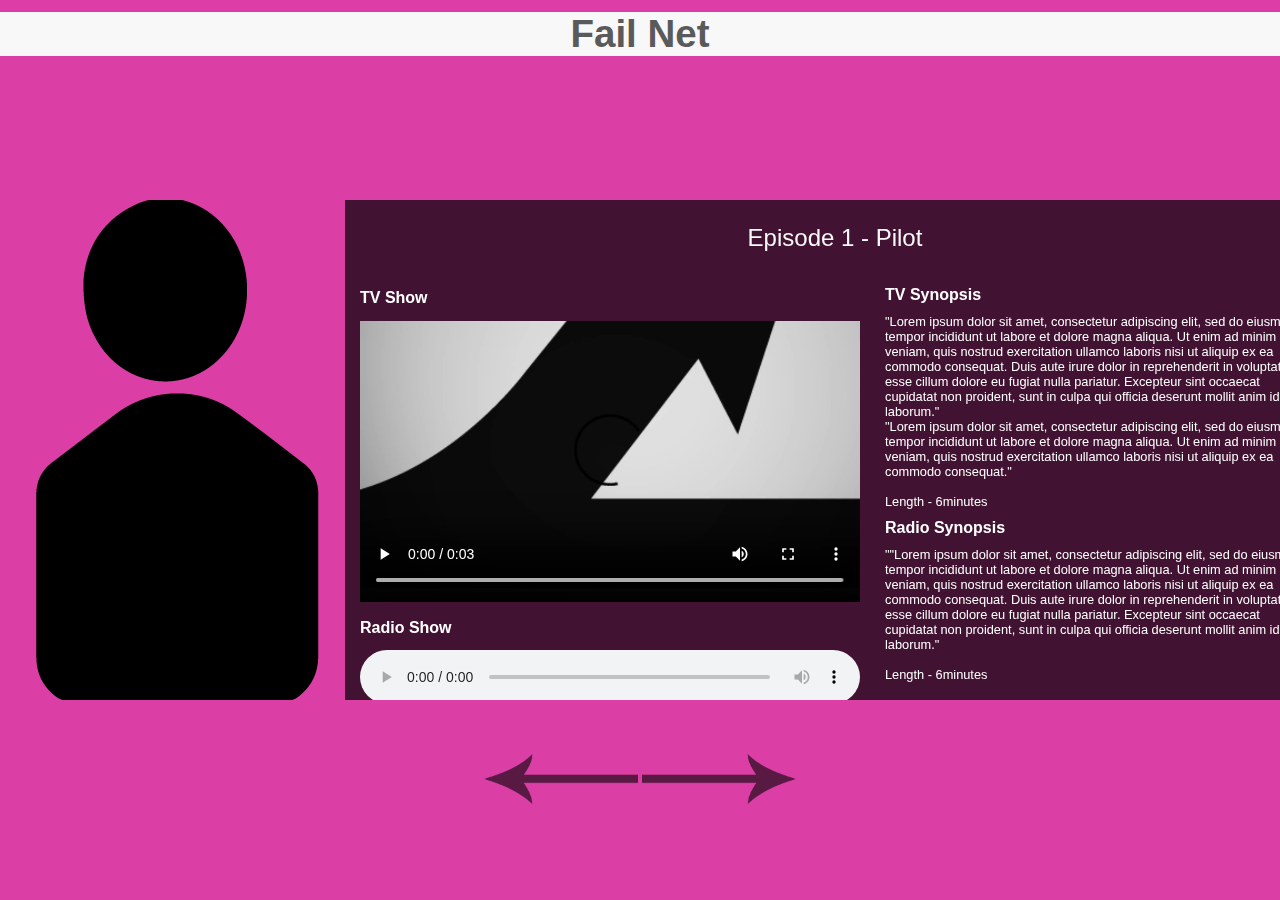
==== index.html @ e0266694 "Upload Test" ====
<!DOCTYPE html>
<html>

<head>
    <title>Fail Net</title>
    <meta name="viewport" content="width=device-width, initial-scale=1.0, maximum-scale=1.0, user-scalable=0">
    <meta http-equiv="cleartype" content="on">
    <link rel="stylesheet" href="css/normal.css"> <!-- CSS reset sheet -->
    <link rel="stylesheet" href="css/styles.css">
    <script src="jQuery/jQuery.js"></script> <!-- jQuery API -->
</head>
<body>
    
    <div id="wrapper" class="wrapper-scroll">
         <div id="par1"></div>
         <div id="par2"></div>
         <div id="par3"></div>
            <div class="content">
                
                <div class="section1">
                   
                    <div class="article1"> <!-- Epsiode 1 -->
                        <div id="titleContainer">
            <div id="whiteBox">
                <h1 class="failNet">Fail Net</h1>
                </div>
            </div>
                        <div class="charCon"> <!-- Epsiode 1 -->
                            <div class="charBlack">
                                <img src="img/charBlackedOut.png">
                            </div>     
                            
                            <div class="epsiodeContent">
                                <p>Episode 1 - Pilot</p>
                                
                                <div class="leftCon">
                                    <h2>TV Show</h2>
                                <video width="500px" controls>
                                    <source src="video/Slyde%20Video%20Intro%20Test%20(Fixed%20Logo).mp4" type="video/mp4">
                                    <source src="video/Slyde_Intro_Circle_Colour_Change.mov" type="video/mov">
                                    Your browser does not support HTML5 video.
                                </video>
                                    <h2>Radio Show</h2>    
                                <audio controls>
                                    <source src="horse.ogg" type="audio/ogg">
                                    <source src="horse.mp3" type="audio/mpeg">
                                    Your browser does not support the audio element.
                                </audio>
                                </div> 
                                
                                <div class="rightCon">
                                    <h2>TV Synopsis</h2>
                                    <p>"Lorem ipsum dolor sit amet, consectetur adipiscing elit, sed do eiusmod tempor incididunt ut labore et dolore magna aliqua. Ut enim ad minim veniam, quis nostrud exercitation ullamco laboris nisi ut aliquip ex ea commodo consequat. Duis aute irure dolor in reprehenderit in voluptate velit esse cillum dolore eu fugiat nulla pariatur. Excepteur sint occaecat cupidatat non proident, sunt in culpa qui officia deserunt mollit anim id est laborum."<br>"Lorem ipsum dolor sit amet, consectetur adipiscing elit, sed do eiusmod tempor incididunt ut labore et dolore magna aliqua. Ut enim ad minim veniam, quis nostrud exercitation ullamco laboris nisi ut aliquip ex ea commodo consequat."<br><br>Length - 6minutes</p> 
               <h2>Radio Synopsis</h2>                     
                                    <p>""Lorem ipsum dolor sit amet, consectetur adipiscing elit, sed do eiusmod tempor incididunt ut labore et dolore magna aliqua. Ut enim ad minim veniam, quis nostrud exercitation ullamco laboris nisi ut aliquip ex ea commodo consequat. Duis aute irure dolor in reprehenderit in voluptate velit esse cillum dolore eu fugiat nulla pariatur. Excepteur sint occaecat cupidatat non proident, sunt in culpa qui officia deserunt mollit anim id est laborum."<br><br>Length - 6minutes  </p>
                                </div>    
                                                               
                            </div>
                            
                            <div id="footer">
                                <img src="img/Left_Arrow.png">
                                
                                <img src="img/Right_Arrow">
                            </div>    
                        </div>
                        
                        
                    </div>    
                </div>
                <div class="section">
                    <div class="article2"> <!-- Epsiode 2 -->
                        
                          <div class="charCon"> <!-- Epsiode 2 -->
                            <div class="charBlack">
                                <img src="img/charBlackedOut.png">
                            </div> 
                              
                              <div class="epsiodeContent">
                                <p>Episode 2 - Coming Soon!</p>
                                
                                <div class="leftCon">
                                    <h2>TV Show</h2>
                                <img src="img/commingSoon.jpg" style="margin-left:15px">
                                    <h2>Radio Show</h2>    
                                <audio controls>
                                    <source src="horse.ogg" type="audio/ogg">
                                    <source src="horse.mp3" type="audio/mpeg">
                                    Your browser does not support the audio element.
                                </audio>
                                </div> 
                                
                                <div class="rightCon">
                                    <h2>TV Synopsis</h2>
                                    <p>Coming Some Time In The Future Hopefully<br><br>Length - Unknown</p> 
                                     <br><br><br>
               <h2>Radio Synopsis</h2>                    
                                    <p>Coming Some Time In The Future Hopefully"<br><br>Length - Unknown</p>
                                </div>
                            </div>
                        </div> 
                        
                        
                    </div>
                </div>
                <div class="section">
                    <div class="article3"> <!-- Epsiode 3 -->
                        
                        <div class="charCon"> <!-- Epsiode 3 -->
                            <div class="charBlack">
                                <img src="img/charBlackedOut.png">
                            </div>  
                            
                            <div class="epsiodeContent">
                                <p>Episode 3 - Coming Soon!</p>
                                <div class="leftCon">
                                    <h2>TV Show</h2>
                                <img src="img/commingSoon.jpg" style="margin-left:15px">
                                    <h2>Radio Show</h2>    
                                <audio controls>
                                    <source src="horse.ogg" type="audio/ogg">
                                    <source src="horse.mp3" type="audio/mpeg">
                                    Your browser does not support the audio element.
                                </audio>
                                </div> 
                                
                                <div class="rightCon">
                                    <h2>TV Synopsis</h2>
                                    <p>Coming Some Time In The Future Hopefully<br><br>Length - Unknown</p> 
                                     <br><br><br>
               <h2>Radio Synopsis</h2>                    
                                    <p>Coming Some Time In The Future Hopefully"<br><br>Length - Unknown</p>
                                </div>
                                
                            </div>
                        </div> 
                        
                        
                    </div>
                </div>
                
            </div>
        </div>
    
    
    
    
    
     <script src="js/build.js"></script>
        <script>
            function parralax() {
                var par2 = document.getElementById('par2');
                var par3 = document.getElementById('par3');
                par2.style.left = -(window.pageYOffset / 10)+'px';
                par3.style.left = -(window.pageYOffset / 10)+'px';
            }
            window.addEventListener("scroll", parralax, false);
        </script>
    
        <script>
            function parralax2() {
                var article2 = document.getElementById('article2');
                var article3 = document.getElementById('article3');
                article2.style.left = -(window.pageYOffset / 1)+'px';
                article3.style.left = -(window.pageYOffset / 1)+'px';
            }
            window.addEventListener("scroll", parralax2, false);
        </script>
        <script>
            var horwheel = require('horwheel'),
                view = document.getElementById('wrapper');
            horwheel(view);
        </script>
</body>
---- css/normal.css ----
/*! normalize.css v3.0.2 | MIT License | git.io/normalize */

/**
 * 1. Set default font family to sans-serif.
 * 2. Prevent iOS text size adjust after orientation change, without disabling
 *    user zoom.
 */

html {
  font-family: sans-serif; /* 1 */
  -ms-text-size-adjust: 100%; /* 2 */
  -webkit-text-size-adjust: 100%; /* 2 */
}

/**
 * Remove default margin.
 */

body {
  margin: 0;
}

/* HTML5 display definitions
   ========================================================================== */

/**
 * Correct `block` display not defined for any HTML5 element in IE 8/9.
 * Correct `block` display not defined for `details` or `summary` in IE 10/11
 * and Firefox.
 * Correct `block` display not defined for `main` in IE 11.
 */

article,
aside,
details,
figcaption,
figure,
footer,
header,
hgroup,
main,
menu,
nav,
section,
summary {
  display: block;
}

/**
 * 1. Correct `inline-block` display not defined in IE 8/9.
 * 2. Normalize vertical alignment of `progress` in Chrome, Firefox, and Opera.
 */

audio,
canvas,
progress,
video {
  display: inline-block; /* 1 */
  vertical-align: baseline; /* 2 */
}

/**
 * Prevent modern browsers from displaying `audio` without controls.
 * Remove excess height in iOS 5 devices.
 */

audio:not([controls]) {
  display: none;
  height: 0;
}

/**
 * Address `[hidden]` styling not present in IE 8/9/10.
 * Hide the `template` element in IE 8/9/11, Safari, and Firefox < 22.
 */

[hidden],
template {
  display: none;
}

/* Links
   ========================================================================== */

/**
 * Remove the gray background color from active links in IE 10.
 */

a {
  background-color: transparent;
}

/**
 * Improve readability when focused and also mouse hovered in all browsers.
 */

a:active,
a:hover {
  outline: 0;
}

/* Text-level semantics
   ========================================================================== */

/**
 * Address styling not present in IE 8/9/10/11, Safari, and Chrome.
 */

abbr[title] {
  border-bottom: 1px dotted;
}

/**
 * Address style set to `bolder` in Firefox 4+, Safari, and Chrome.
 */

b,
strong {
  font-weight: bold;
}

/**
 * Address styling not present in Safari and Chrome.
 */

dfn {
  font-style: italic;
}

/**
 * Address variable `h1` font-size and margin within `section` and `article`
 * contexts in Firefox 4+, Safari, and Chrome.
 */

h1 {
  font-size: 2em;
  margin: 0.67em 0;
}

/**
 * Address styling not present in IE 8/9.
 */

mark {
  background: #ff0;
  color: #000;
}

/**
 * Address inconsistent and variable font size in all browsers.
 */

small {
  font-size: 80%;
}

/**
 * Prevent `sub` and `sup` affecting `line-height` in all browsers.
 */

sub,
sup {
  font-size: 75%;
  line-height: 0;
  position: relative;
  vertical-align: baseline;
}

sup {
  top: -0.5em;
}

sub {
  bottom: -0.25em;
}

/* Embedded content
   ========================================================================== */

/**
 * Remove border when inside `a` element in IE 8/9/10.
 */

img {
  border: 0;
}

/**
 * Correct overflow not hidden in IE 9/10/11.
 */

svg:not(:root) {
  overflow: hidden;
}

/* Grouping content
   ========================================================================== */

/**
 * Address margin not present in IE 8/9 and Safari.
 */

figure {
  margin: 1em 40px;
}

/**
 * Address differences between Firefox and other browsers.
 */

hr {
  -moz-box-sizing: content-box;
  box-sizing: content-box;
  height: 0;
}

/**
 * Contain overflow in all browsers.
 */

pre {
  overflow: auto;
}

/**
 * Address odd `em`-unit font size rendering in all browsers.
 */

code,
kbd,
pre,
samp {
  font-family: monospace, monospace;
  font-size: 1em;
}

/* Forms
   ========================================================================== */

/**
 * Known limitation: by default, Chrome and Safari on OS X allow very limited
 * styling of `select`, unless a `border` property is set.
 */

/**
 * 1. Correct color not being inherited.
 *    Known issue: affects color of disabled elements.
 * 2. Correct font properties not being inherited.
 * 3. Address margins set differently in Firefox 4+, Safari, and Chrome.
 */

button,
input,
optgroup,
select,
textarea {
  color: inherit; /* 1 */
  font: inherit; /* 2 */
  margin: 0; /* 3 */
}

/**
 * Address `overflow` set to `hidden` in IE 8/9/10/11.
 */

button {
  overflow: visible;
}

/**
 * Address inconsistent `text-transform` inheritance for `button` and `select`.
 * All other form control elements do not inherit `text-transform` values.
 * Correct `button` style inheritance in Firefox, IE 8/9/10/11, and Opera.
 * Correct `select` style inheritance in Firefox.
 */

button,
select {
  text-transform: none;
}

/**
 * 1. Avoid the WebKit bug in Android 4.0.* where (2) destroys native `audio`
 *    and `video` controls.
 * 2. Correct inability to style clickable `input` types in iOS.
 * 3. Improve usability and consistency of cursor style between image-type
 *    `input` and others.
 */

button,
html input[type="button"], /* 1 */
input[type="reset"],
input[type="submit"] {
  -webkit-appearance: button; /* 2 */
  cursor: pointer; /* 3 */
}

/**
 * Re-set default cursor for disabled elements.
 */

button[disabled],
html input[disabled] {
  cursor: default;
}

/**
 * Remove inner padding and border in Firefox 4+.
 */

button::-moz-focus-inner,
input::-moz-focus-inner {
  border: 0;
  padding: 0;
}

/**
 * Address Firefox 4+ setting `line-height` on `input` using `!important` in
 * the UA stylesheet.
 */

input {
  line-height: normal;
}

/**
 * It's recommended that you don't attempt to style these elements.
 * Firefox's implementation doesn't respect box-sizing, padding, or width.
 *
 * 1. Address box sizing set to `content-box` in IE 8/9/10.
 * 2. Remove excess padding in IE 8/9/10.
 */

input[type="checkbox"],
input[type="radio"] {
  box-sizing: border-box; /* 1 */
  padding: 0; /* 2 */
}

/**
 * Fix the cursor style for Chrome's increment/decrement buttons. For certain
 * `font-size` values of the `input`, it causes the cursor style of the
 * decrement button to change from `default` to `text`.
 */

input[type="number"]::-webkit-inner-spin-button,
input[type="number"]::-webkit-outer-spin-button {
  height: auto;
}

/**
 * 1. Address `appearance` set to `searchfield` in Safari and Chrome.
 * 2. Address `box-sizing` set to `border-box` in Safari and Chrome
 *    (include `-moz` to future-proof).
 */

input[type="search"] {
  -webkit-appearance: textfield; /* 1 */
  -moz-box-sizing: content-box;
  -webkit-box-sizing: content-box; /* 2 */
  box-sizing: content-box;
}

/**
 * Remove inner padding and search cancel button in Safari and Chrome on OS X.
 * Safari (but not Chrome) clips the cancel button when the search input has
 * padding (and `textfield` appearance).
 */

input[type="search"]::-webkit-search-cancel-button,
input[type="search"]::-webkit-search-decoration {
  -webkit-appearance: none;
}

/**
 * Define consistent border, margin, and padding.
 */

fieldset {
  border: 1px solid #c0c0c0;
  margin: 0 2px;
  padding: 0.35em 0.625em 0.75em;
}

/**
 * 1. Correct `color` not being inherited in IE 8/9/10/11.
 * 2. Remove padding so people aren't caught out if they zero out fieldsets.
 */

legend {
  border: 0; /* 1 */
  padding: 0; /* 2 */
}

/**
 * Remove default vertical scrollbar in IE 8/9/10/11.
 */

textarea {
  overflow: auto;
}

/**
 * Don't inherit the `font-weight` (applied by a rule above).
 * NOTE: the default cannot safely be changed in Chrome and Safari on OS X.
 */

optgroup {
  font-weight: bold;
}

/* Tables
   ========================================================================== */

/**
 * Remove most spacing between table cells.
 */

table {
  border-collapse: collapse;
  border-spacing: 0;
}

td,
th {
  padding: 0;
}
---- css/styles.css ----
body {
    margin: 0;
    padding: 0;
    font-family: sans-serif;
}
.wrapper-scroll {
    -webkit-overflow-scrolling: touch;
    overflow-scrolling: touch;
    overflow: auto;
    position: absolute;
    top: 0;
    bottom: 0;
    left: 0;
    right: 0;
}
.content {
    width: 3862px;
    width: -moz-max-content;
    width: -webkit-max-content;
    width: -o-max-content;
    width: -ms-max-content;
    width: max-content;
}
h1 {
    font-family: 'Segoe UI Light', 'Open Sans', "Helvetica Neue", Helvetica, Arial, sans-serif;
    font-size: 2em;
    margin: .3em 0;
}
.section {
    float: left;
    overflow: hidden;
    width: 750px;
    margin: 0 1.2em 0 0;
}

#par1 {
    position:fixed;
    top:0px;
    bottom:0px;
    left:0px;
    right:0px;
    width: 1400px;
    height: 100%;
    background-color: #db3ea5;
    display: inline-block;   
    z-index: -10;
}

#par2 {
    position:fixed;
    top:0px;
    bottom:0px;
    left:1400px;
    right:0px;
    width: 1400px;
    height: 100%;
    background-color: #4b3edb;
    display: inline-block;  
    z-index: -10;
}

#par3 {
    position:fixed;
    top:0px;
    bottom:0px;
    left:2800px;
    right:0px;
    width: 1400px;
    height: 100%;
    background-color: #f5dc1a;
    display: inline-block;  
    z-index: -10;
}

.article1 {
    position:absolute;
    top:0px;
    bottom:0px;
    left:0px;
    right:0px;
    width: 1400px;
    height: 100%;
    display: inline-block;
}

.article2 {
    position:absolute;
    top:0px;
    bottom:0px;
    left:1400px;
    right:0px;
    width: 1400px;
    height: 100%;
}

.article3 {
    position:absolute;
    top:0px;
    bottom:0px;
    left:2800px;
    right:0px;
    width: 1400px;
    height: 100%;
}

.charCon {
    position: absolute;
    top: 50%;
    margin-top: -250px;/* half of #content height*/
    left: 0;
    height: 100%;
    width: 1400px;
    color: #f8f8f8;
}

.charCon video {
    margin-left: 15px;  
}

.charBlack {
    height: 500px;
    width: 300px;
    display: inline-block;
    margin-left: 25px;
    text-align: center;
}

.failNet {
    position: fixed;  
    text-align: center;
    width: 100%;
    height: auto;
    font-size: 38.5px;  
    font-family: " Neue", Helvetica, Arial, sans-serif;
    background-color: #f8f8f8;
    color: #5a5a5a;
    font-style: bold;
    z-index: 45;
}

.epsiodeContent {
    background-color: rgba(0, 0, 0, 0.7);  
    width: 70%;
    height: 500px;  
    display: inline-block;
    float: right;
    margin-right: 75px;
    overflow: scroll;
}

#footer {
    height: 75px;
    width: 100%;
    position: fixed;
    margin-top: 50px;
    text-align: center;
    opacity: 0.6;
    z-index: 5;
}

#footer img {
    height: 50px;
    width: auto;
}

.epsiodeContent p {
    text-align: center;
    font-size: 150%;
}

audio {
    width: 500px;   
    margin-left: 15px;
}

.leftCon {
    float: left;
    display: inline-block;
    width: 530px;
}

.rightCon {
    float: right;
    display: inline-block;
    width: 450px;
    height: 100%;
    
}

.rightCon p {
    color: white;
    font-size: 80%;
    text-align: left;
    margin: 10px;
}

.rightCon h2 {
    color: white;
    font-size: 100%;
    text-align: left;
    margin: 10px;
}

.leftCon h2 {
    color: white;
    font-size: 100%;
    text-align: left;
    margin-left: 15px;
}
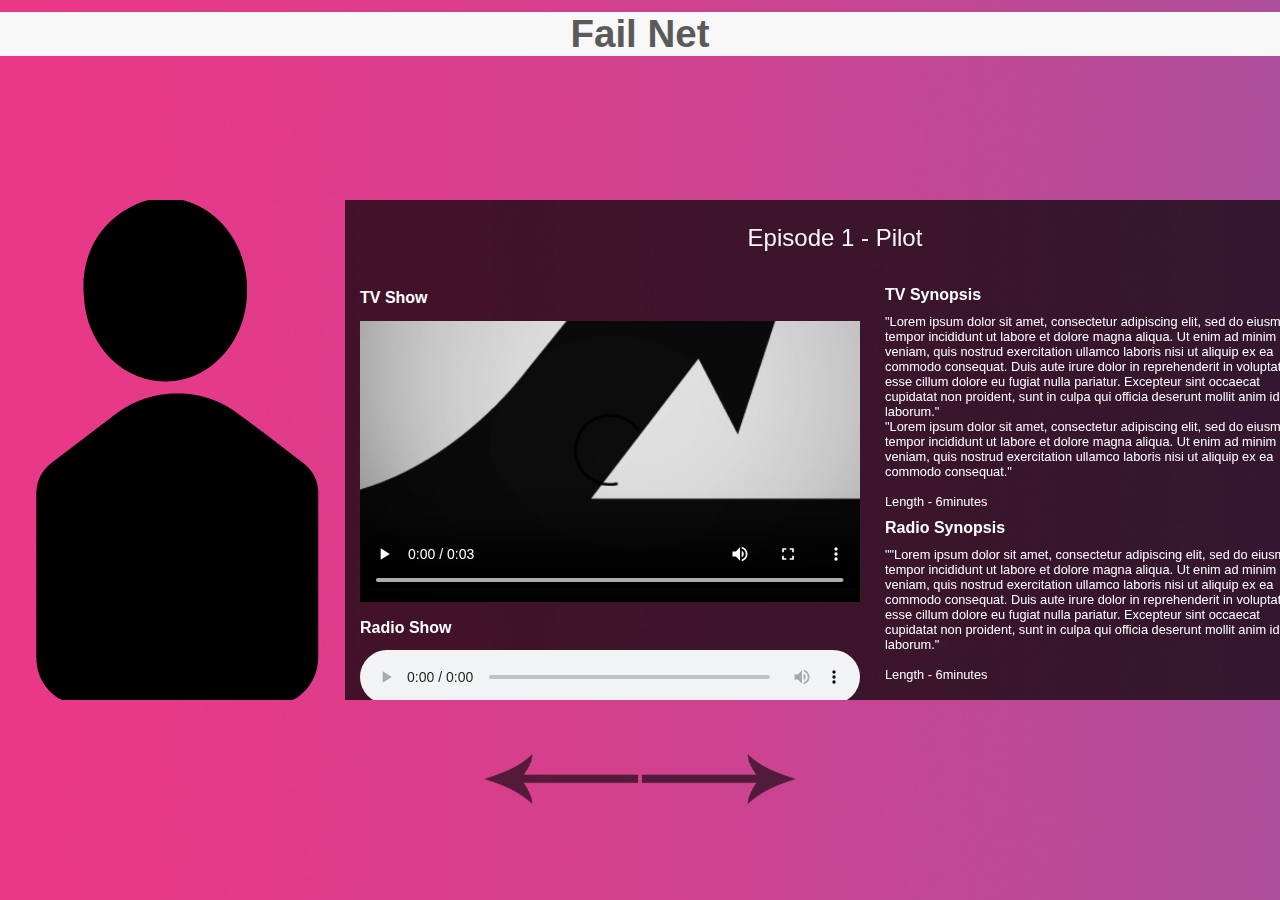
==== commit e923b162: "Changed it to one long div instead of 3 small divs to cover the background" ====
--- a/index.html
+++ b/index.html
@@ -7,19 +7,22 @@
     <meta http-equiv="cleartype" content="on">
     <link rel="stylesheet" href="css/normal.css"> <!-- CSS reset sheet -->
     <link rel="stylesheet" href="css/styles.css">
-    <script src="jQuery/jQuery.js"></script> <!-- jQuery API -->
+    <script src="js/jQuery.js"></script>
+    <script src="js/functions.js"></script>
 </head>
 <body>
     
+    
+    
+    
     <div id="wrapper" class="wrapper-scroll">
-         <div id="par1"></div>
-         <div id="par2"></div>
-         <div id="par3"></div>
-            <div class="content">
+         <div id="par1" data-stellar-background-ratio="0.5"></div>
+        <section>
+            <div class="content" >
                 
-                <div class="section1">
+                <div class="section">
                    
-                    <div class="article1"> <!-- Epsiode 1 -->
+                    <div class="article1" id="bg"> <!-- Epsiode 1 -->
                         <div id="titleContainer">
             <div id="whiteBox">
                 <h1 class="failNet">Fail Net</h1>
@@ -60,7 +63,7 @@
                             <div id="footer">
                                 <img src="img/Left_Arrow.png">
                                 
-                                <img src="img/Right_Arrow">
+                                <img class="right" src="img/Right_Arrow.png">
                             </div>    
                         </div>
                         
@@ -139,35 +142,20 @@
                 </div>
                 
             </div>
+            </section>
         </div>
+    
+   
     
     
     
-    
-    
-     <script src="js/build.js"></script>
+    <script src="js/build.js"></script>
         <script>
-            function parralax() {
-                var par2 = document.getElementById('par2');
-                var par3 = document.getElementById('par3');
-                par2.style.left = -(window.pageYOffset / 10)+'px';
-                par3.style.left = -(window.pageYOffset / 10)+'px';
-            }
-            window.addEventListener("scroll", parralax, false);
-        </script>
-    
-        <script>
-            function parralax2() {
-                var article2 = document.getElementById('article2');
-                var article3 = document.getElementById('article3');
-                article2.style.left = -(window.pageYOffset / 1)+'px';
-                article3.style.left = -(window.pageYOffset / 1)+'px';
-            }
-            window.addEventListener("scroll", parralax2, false);
-        </script>
-        <script>
+            
             var horwheel = require('horwheel'),
                 view = document.getElementById('wrapper');
             horwheel(view);
+            
+   
         </script>
 </body>    --- a/css/styles.css
+++ b/css/styles.css
@@ -14,6 +14,7 @@
     right: 0;
 }
 .content {
+    left: 0px;
     width: 3862px;
     width: -moz-max-content;
     width: -webkit-max-content;
@@ -34,20 +35,16 @@
 }
 
 #par1 {
-    position:fixed;
-    top:0px;
-    bottom:0px;
+    background-image: url(../img/backgroundTemp.jpg);
+    width: 4200px;
+    height: 100%;
+    top:0px;
     left:0px;
-    right:0px;
-    width: 1400px;
-    height: 100%;
-    background-color: #db3ea5;
-    display: inline-block;   
-    z-index: -10;
+    z-index: -1;
 }
 
 #par2 {
-    position:fixed;
+    position:absolute;
     top:0px;
     bottom:0px;
     left:1400px;
@@ -60,7 +57,7 @@
 }
 
 #par3 {
-    position:fixed;
+    position:absolute;
     top:0px;
     bottom:0px;
     left:2800px;
@@ -208,33 +205,38 @@
     margin-left: 15px;
 }
 
-
-
-
-
-
-
-
-
-
-
-
-
-
-
-
-
-
-
-
-
-
-
-
-
-
-
-
-
-
-
+#bg {
+    position: absolute;
+    top:0;
+    left:0;
+    z-index: 10;
+}
+
+
+
+
+
+
+
+
+
+
+
+
+
+
+
+
+
+
+
+
+
+
+
+
+
+
+
+
+
